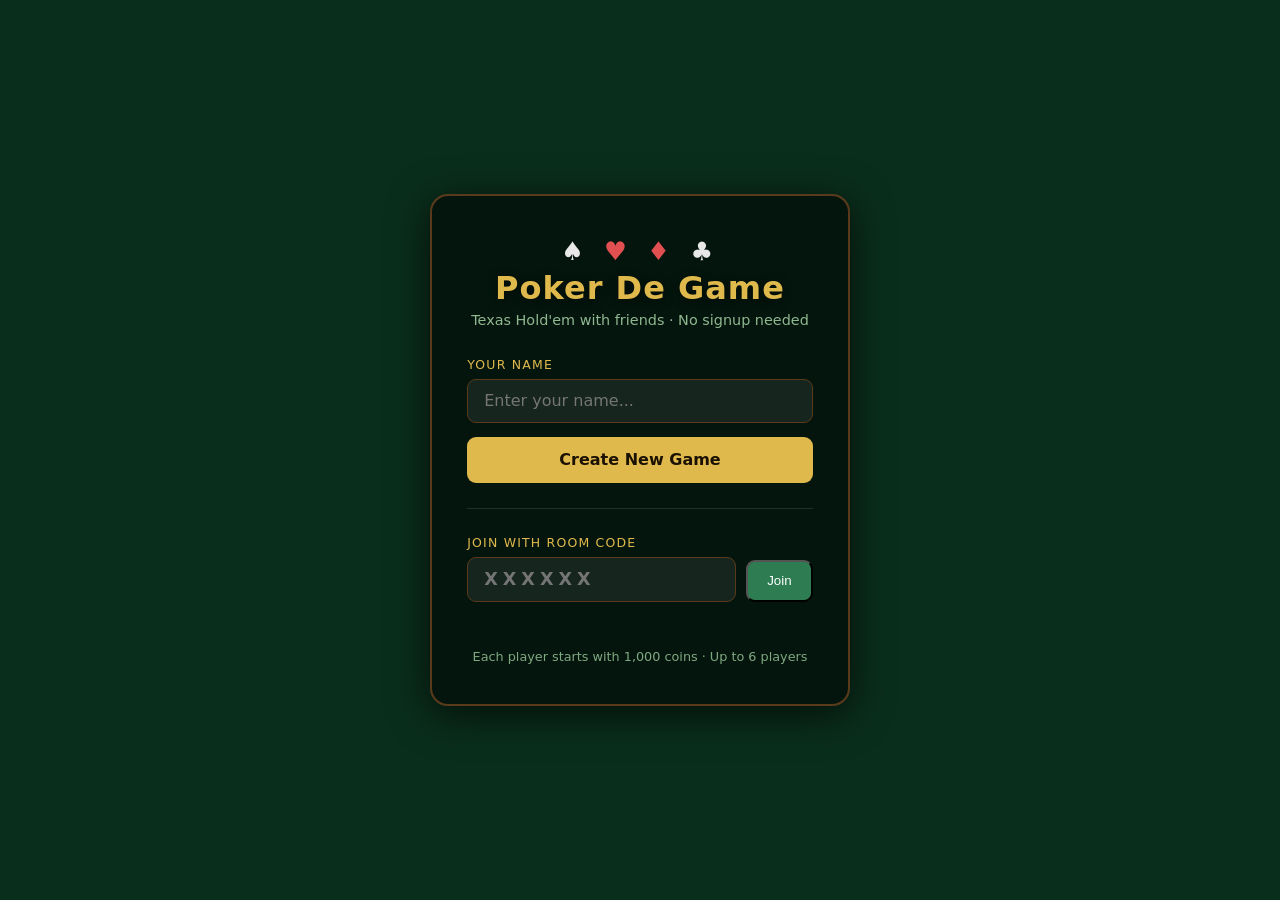
==== templates/index.html @ 19513f8f "Add full Texas Hold'em poker web app (first version) Flask + Flask-SocketIO backend with file-based " ====
<!DOCTYPE html>
<html lang="en">
<head>
    <meta charset="UTF-8">
    <meta name="viewport" content="width=device-width, initial-scale=1.0">
    <title>Poker De Game</title>
    <link rel="stylesheet" href="/static/css/style.css">
    <style>
        .landing {
            display: flex;
            flex-direction: column;
            align-items: center;
            justify-content: center;
            min-height: 100vh;
            padding: 1.5rem;
        }
        .landing-card {
            background: rgba(0, 0, 0, 0.55);
            border: 2px solid #5a3a1a;
            border-radius: 18px;
            padding: 2.5rem 2.2rem;
            width: 100%;
            max-width: 420px;
            box-shadow: 0 8px 40px rgba(0, 0, 0, 0.7);
        }
        .card-suits {
            font-size: 1.6rem;
            text-align: center;
            margin-bottom: 0.2rem;
            letter-spacing: 6px;
        }
        .card-suits .red { color: #e05050; }
        .landing h1 {
            color: #e0b94c;
            font-size: 2rem;
            text-align: center;
            margin: 0.2rem 0 0.3rem;
            text-shadow: 0 2px 10px rgba(0,0,0,0.5);
            letter-spacing: 1px;
        }
        .tagline {
            color: #90b890;
            text-align: center;
            margin: 0 0 1.8rem;
            font-size: 0.9rem;
        }
        .field-label {
            display: block;
            color: #e0b94c;
            font-size: 0.78rem;
            text-transform: uppercase;
            letter-spacing: 1.2px;
            margin-bottom: 0.45rem;
        }
        .text-input {
            width: 100%;
            padding: 0.72rem 1rem;
            border-radius: 9px;
            border: 1.5px solid #5a3a1a;
            background: rgba(255, 255, 255, 0.07);
            color: #fff;
            font-size: 1rem;
            font-family: inherit;
            outline: none;
            box-sizing: border-box;
            transition: border-color 0.2s;
        }
        .text-input:focus { border-color: #e0b94c; }
        .btn-primary {
            width: 100%;
            padding: 0.82rem;
            border-radius: 9px;
            border: none;
            font-size: 1rem;
            font-weight: 700;
            cursor: pointer;
            margin-top: 0.9rem;
            transition: opacity 0.15s, transform 0.1s;
            font-family: inherit;
        }
        .btn-primary:hover { opacity: 0.88; }
        .btn-primary:active { transform: scale(0.98); }
        .btn-create { background: #e0b94c; color: #1a1100; }
        .btn-join-action { background: #2e7d52; color: #fff; }
        .divider {
            border: none;
            border-top: 1px solid rgba(255, 255, 255, 0.12);
            margin: 1.6rem 0;
        }
        .join-row {
            display: flex;
            gap: 0.6rem;
            align-items: flex-end;
        }
        .join-row .code-wrap { flex: 1; }
        .join-row .btn-join-action {
            width: auto;
            padding: 0.72rem 1.2rem;
            margin-top: 0;
            flex-shrink: 0;
            border-radius: 9px;
        }
        #roomCode {
            text-transform: uppercase;
            letter-spacing: 5px;
            font-size: 1.1rem;
            font-weight: 600;
        }
        .error-msg {
            color: #ff7070;
            font-size: 0.88rem;
            margin-top: 0.6rem;
            min-height: 1.3em;
            text-align: center;
        }
        .coins-note {
            text-align: center;
            color: #80a880;
            font-size: 0.8rem;
            margin-top: 1.2rem;
        }
    </style>
</head>
<body>
    <div class="landing">
        <div class="landing-card">
            <div class="card-suits">
                <span>♠</span>
                <span class="red">♥</span>
                <span class="red">♦</span>
                <span>♣</span>
            </div>
            <h1>Poker De Game</h1>
            <p class="tagline">Texas Hold'em with friends · No signup needed</p>

            <label class="field-label" for="playerName">Your Name</label>
            <input class="text-input" type="text" id="playerName"
                   placeholder="Enter your name..." maxlength="16" autocomplete="off">

            <button class="btn-primary btn-create" id="createBtn">Create New Game</button>

            <hr class="divider">

            <label class="field-label">Join with Room Code</label>
            <div class="join-row">
                <div class="code-wrap">
                    <input class="text-input" type="text" id="roomCode"
                           placeholder="XXXXXX" maxlength="6" autocomplete="off">
                </div>
                <button class="btn-join-action" id="joinBtn">Join</button>
            </div>

            <div class="error-msg" id="errorMsg"></div>

            <p class="coins-note">Each player starts with 1,000 coins · Up to 6 players</p>
        </div>
    </div>

    <script src="https://cdn.socket.io/4.7.5/socket.io.min.js"></script>
    <script src="/static/js/index.js"></script>
</body>
</html>
---- static/css/style.css ----
/* ── Reset & base ───────────────────────────────────────────────────────── */
*, *::before, *::after { box-sizing: border-box; margin: 0; padding: 0; }

body {
    font-family: "Poppins", "Segoe UI", system-ui, sans-serif;
    background: #0a2e1c;
    color: #e8e8e8;
    min-height: 100vh;
    overflow-x: hidden;
}

/* ── Colours ────────────────────────────────────────────────────────────── */
:root {
    --gold:      #e0b94c;
    --felt:      #1b6b42;
    --felt-dark: #0c4a2e;
    --rail:      #5a3a1a;
    --red-suit:  #d63030;
    --bg-dark:   #0a2e1c;
    --overlay:   rgba(6, 22, 12, 0.92);
    --card-bg:   #f9f6ee;
    --fold-dim:  0.38;
}

/* ── Header ─────────────────────────────────────────────────────────────── */
.game-header {
    display: flex;
    align-items: center;
    justify-content: space-between;
    padding: 0.55rem 1.2rem;
    background: rgba(0, 0, 0, 0.45);
    border-bottom: 1px solid var(--rail);
    flex-shrink: 0;
    flex-wrap: wrap;
    gap: 0.4rem;
    z-index: 10;
    position: relative;
}

.header-logo {
    color: var(--gold);
    font-weight: 700;
    font-size: 1rem;
    letter-spacing: 0.5px;
}

.header-room {
    display: flex;
    align-items: center;
    gap: 0.5rem;
    flex-wrap: wrap;
}

.room-label { color: #80b080; font-size: 0.85rem; }

.room-code-display {
    color: var(--gold);
    font-weight: 700;
    font-size: 1.05rem;
    letter-spacing: 4px;
}

.copy-btn {
    background: transparent;
    border: 1px solid var(--rail);
    color: #b0c8b0;
    border-radius: 6px;
    padding: 0.2rem 0.6rem;
    font-size: 0.75rem;
    cursor: pointer;
    transition: background 0.15s;
    font-family: inherit;
}
.copy-btn:hover { background: rgba(255,255,255,0.1); }

.copy-hint {
    color: #70c870;
    font-size: 0.75rem;
    transition: opacity 0.3s;
}

.header-player {
    color: #90c890;
    font-size: 0.85rem;
    font-weight: 600;
}

/* ── Main game layout ───────────────────────────────────────────────────── */
.game-page { display: flex; flex-direction: column; height: 100vh; }

.game-layout {
    display: flex;
    flex: 1;
    overflow: hidden;
    min-height: 0;
}

/* ── Table area ─────────────────────────────────────────────────────────── */
.table-area {
    flex: 1;
    display: flex;
    flex-direction: column;
    align-items: center;
    justify-content: center;
    padding: 1rem;
    gap: 0.8rem;
    min-width: 0;
    overflow: hidden;
}

/* ── Table wrapper (contains oval + seats) ──────────────────────────────── */
.table-wrapper {
    position: relative;
    width: min(560px, 90vw);
    height: min(340px, 55vw);
}

/* ── Oval poker table ───────────────────────────────────────────────────── */
.poker-table {
    position: absolute;
    inset: 40px 60px;      /* space for seat bubbles outside */
    border-radius: 50%;
    background: radial-gradient(ellipse at center, var(--felt) 0%, var(--felt-dark) 100%);
    border: 8px solid var(--rail);
    box-shadow:
        inset 0 2px 20px rgba(0,0,0,0.45),
        0 4px 24px rgba(0,0,0,0.6),
        0 0 0 3px #3a2010;
    display: flex;
    align-items: center;
    justify-content: center;
}

.table-center {
    display: flex;
    flex-direction: column;
    align-items: center;
    gap: 0.5rem;
    padding: 0.4rem;
}

/* ── Pot display ────────────────────────────────────────────────────────── */
.pot-display {
    background: rgba(0,0,0,0.45);
    color: var(--gold);
    font-weight: 700;
    font-size: 0.95rem;
    padding: 0.25rem 0.9rem;
    border-radius: 20px;
    border: 1px solid rgba(224,185,76,0.35);
}

/* ── Community cards row ────────────────────────────────────────────────── */
.community-cards {
    display: flex;
    gap: 5px;
    align-items: center;
    justify-content: center;
}

.phase-badge {
    color: rgba(255,255,255,0.55);
    font-size: 0.72rem;
    text-transform: uppercase;
    letter-spacing: 1.5px;
    min-height: 1em;
}

/* ── Cards ──────────────────────────────────────────────────────────────── */
.card {
    width: 40px;
    height: 56px;
    background: var(--card-bg);
    border-radius: 5px;
    display: flex;
    flex-direction: column;
    align-items: center;
    justify-content: center;
    font-weight: 800;
    font-size: 1rem;
    color: #222;
    box-shadow: 0 2px 6px rgba(0,0,0,0.55);
    position: relative;
    user-select: none;
    flex-shrink: 0;
    animation: dealCard 0.25s ease-out;
}

@keyframes dealCard {
    from { opacity: 0; transform: translateY(-14px) scale(0.88); }
    to   { opacity: 1; transform: translateY(0) scale(1); }
}

.card .rank {
    font-size: 0.85rem;
    line-height: 1;
}
.card .suit {
    font-size: 1rem;
    line-height: 1;
}
.card.red { color: var(--red-suit); }

.card.back {
    background: linear-gradient(135deg, #1a4a8a 0%, #0a2a5a 100%);
    border: 2px solid rgba(255,255,255,0.15);
}
.card.back::after {
    content: "🂠";
    font-size: 1.6rem;
    color: rgba(255,255,255,0.25);
}

.card-slot.empty {
    width: 40px;
    height: 56px;
    border-radius: 5px;
    border: 1.5px dashed rgba(255,255,255,0.18);
    background: rgba(0,0,0,0.15);
    flex-shrink: 0;
}

/* ── Seats around the table ─────────────────────────────────────────────── */
.seats-container { position: absolute; inset: 0; pointer-events: none; }

.seat {
    position: absolute;
    width: 110px;
    background: rgba(0, 0, 0, 0.58);
    border: 1.5px solid rgba(255,255,255,0.12);
    border-radius: 10px;
    padding: 5px 7px;
    font-size: 0.72rem;
    text-align: center;
    pointer-events: auto;
    transition: border-color 0.2s, box-shadow 0.2s;
}

.seat.active-turn {
    border-color: var(--gold);
    box-shadow: 0 0 14px rgba(224,185,76,0.6);
}

.seat.folded-seat { opacity: var(--fold-dim); }

.seat.dealer-seat::before {
    content: "D";
    position: absolute;
    top: -10px;
    right: -6px;
    background: var(--gold);
    color: #1a1100;
    width: 18px;
    height: 18px;
    border-radius: 50%;
    display: flex;
    align-items: center;
    justify-content: center;
    font-size: 0.65rem;
    font-weight: 800;
    box-shadow: 0 1px 4px rgba(0,0,0,0.5);
}

.seat-name {
    font-weight: 700;
    color: #e8e8e8;
    white-space: nowrap;
    overflow: hidden;
    text-overflow: ellipsis;
    font-size: 0.75rem;
}
.seat-name.is-you { color: var(--gold); }

.seat-coins { color: #80c880; font-size: 0.7rem; }

.seat-bet {
    display: inline-block;
    background: rgba(224,185,76,0.2);
    color: var(--gold);
    border-radius: 8px;
    padding: 1px 5px;
    font-size: 0.65rem;
    margin-top: 2px;
    min-height: 1em;
}

.seat-status {
    font-size: 0.62rem;
    color: #ff8080;
    margin-top: 1px;
}

.seat-cards { display: flex; justify-content: center; gap: 3px; margin-top: 3px; }
.seat .card { width: 22px; height: 32px; font-size: 0.5rem; border-radius: 3px; animation: none; }
.seat .card .rank { font-size: 0.5rem; }
.seat .card .suit { font-size: 0.55rem; }
.seat .card.back::after { font-size: 1rem; }
.seat .card-slot.empty { width: 22px; height: 32px; border-radius: 3px; }

/* Seat positions: 6 seats around oval (wrapper coords)  */
/* seat-0: bottom-center (local player) */
.seat-pos-0 { bottom: 0;    left: 50%;  transform: translateX(-50%); }
/* seat-1: bottom-right */
.seat-pos-1 { bottom: 10px; right: 0;   transform: none; }
/* seat-2: top-right */
.seat-pos-2 { top: 10px;    right: 0;   transform: none; }
/* seat-3: top-center */
.seat-pos-3 { top: 0;       left: 50%;  transform: translateX(-50%); }
/* seat-4: top-left */
.seat-pos-4 { top: 10px;    left: 0;    transform: none; }
/* seat-5: bottom-left */
.seat-pos-5 { bottom: 10px; left: 0;    transform: none; }

/* ── My hole cards ───────────────────────────────────────────────────────── */
.my-cards-area {
    display: flex;
    flex-direction: column;
    align-items: center;
    gap: 0.3rem;
}

.my-cards-label {
    font-size: 0.72rem;
    color: #80a880;
    text-transform: uppercase;
    letter-spacing: 1px;
    min-height: 1em;
}

.my-cards {
    display: flex;
    gap: 10px;
    align-items: center;
    min-height: 72px;
}

.my-cards .card {
    width: 52px;
    height: 72px;
    font-size: 1.1rem;
    border-radius: 7px;
}
.my-cards .card .rank { font-size: 1rem; }
.my-cards .card .suit { font-size: 1.2rem; }

/* ── Betting controls ────────────────────────────────────────────────────── */
.controls-bar {
    display: flex;
    align-items: center;
    gap: 0.5rem;
    flex-wrap: wrap;
    justify-content: center;
    background: rgba(0,0,0,0.4);
    border: 1px solid rgba(255,255,255,0.08);
    border-radius: 12px;
    padding: 0.6rem 1rem;
}

.ctrl-btn {
    padding: 0.55rem 1rem;
    border-radius: 8px;
    border: none;
    font-weight: 700;
    font-size: 0.88rem;
    cursor: pointer;
    font-family: inherit;
    transition: opacity 0.15s, transform 0.1s;
    min-width: 60px;
}
.ctrl-btn:hover { opacity: 0.85; }
.ctrl-btn:active { transform: scale(0.97); }
.ctrl-btn:disabled { opacity: 0.35; cursor: not-allowed; transform: none; }

.btn-fold  { background: #8b2020; color: #fff; }
.btn-check { background: #2855a0; color: #fff; }
.btn-call  { background: #206080; color: #fff; }
.btn-raise { background: #2e7d40; color: #fff; }
.btn-allin { background: var(--gold); color: #1a1100; }

.raise-group { display: flex; align-items: center; gap: 0.4rem; }

.raise-input {
    width: 80px;
    padding: 0.5rem 0.5rem;
    border-radius: 7px;
    border: 1.5px solid #406040;
    background: rgba(255,255,255,0.07);
    color: #fff;
    font-size: 0.88rem;
    font-family: inherit;
    outline: none;
    text-align: center;
}
.raise-input:focus { border-color: var(--gold); }
.raise-input::-webkit-inner-spin-button { opacity: 0.5; }

/* ── Chat sidebar ────────────────────────────────────────────────────────── */
.chat-sidebar {
    width: 260px;
    flex-shrink: 0;
    display: flex;
    flex-direction: column;
    border-left: 1px solid rgba(255,255,255,0.08);
    background: rgba(0,0,0,0.3);
    overflow: hidden;
}

.chat-header {
    display: flex;
    align-items: center;
    justify-content: space-between;
    padding: 0.55rem 0.9rem;
    border-bottom: 1px solid rgba(255,255,255,0.08);
    flex-shrink: 0;
}

.chat-title { font-size: 0.85rem; color: #a0c0a0; font-weight: 600; }

.chat-collapse {
    background: transparent;
    border: none;
    color: #80a080;
    font-size: 1.1rem;
    cursor: pointer;
    line-height: 1;
    padding: 0 0.3rem;
}

.chat-messages {
    flex: 1;
    overflow-y: auto;
    padding: 0.6rem 0.8rem;
    display: flex;
    flex-direction: column;
    gap: 0.5rem;
    scrollbar-width: thin;
    scrollbar-color: #2a4a2a transparent;
}

.chat-msg { font-size: 0.8rem; line-height: 1.35; }
.chat-msg .msg-name { font-weight: 700; color: var(--gold); margin-right: 0.3rem; }
.chat-msg .msg-text { color: #c8d8c8; word-break: break-word; }
.chat-msg.system .msg-text { color: #70a070; font-style: italic; }

.chat-input-row {
    display: flex;
    gap: 0.4rem;
    padding: 0.5rem 0.7rem;
    border-top: 1px solid rgba(255,255,255,0.08);
    flex-shrink: 0;
}

.chat-input {
    flex: 1;
    padding: 0.45rem 0.7rem;
    border-radius: 8px;
    border: 1px solid #304830;
    background: rgba(255,255,255,0.06);
    color: #fff;
    font-size: 0.82rem;
    font-family: inherit;
    outline: none;
    min-width: 0;
}
.chat-input:focus { border-color: #508050; }

.chat-send {
    background: #2e5a30;
    border: none;
    color: #a0d0a0;
    border-radius: 8px;
    padding: 0.45rem 0.7rem;
    cursor: pointer;
    font-size: 0.9rem;
    transition: background 0.15s;
    flex-shrink: 0;
}
.chat-send:hover { background: #3a7040; }

/* ── Overlay (lobby + showdown) ─────────────────────────────────────────── */
.overlay {
    display: none;
    position: fixed;
    inset: 0;
    background: var(--overlay);
    z-index: 100;
    align-items: center;
    justify-content: center;
    padding: 1rem;
}
.overlay.active { display: flex; }

.overlay-panel {
    background: rgba(5, 28, 15, 0.95);
    border: 2px solid var(--rail);
    border-radius: 18px;
    padding: 2.2rem 2rem;
    width: 100%;
    max-width: 420px;
    box-shadow: 0 8px 40px rgba(0,0,0,0.8);
    text-align: center;
}

.overlay-suits {
    font-size: 1.4rem;
    letter-spacing: 6px;
    margin-bottom: 0.5rem;
}
.overlay-suits .red { color: var(--red-suit); }

.overlay-title {
    color: var(--gold);
    font-size: 1.6rem;
    margin-bottom: 0.6rem;
}

.invite-hint {
    color: #90b890;
    font-size: 0.88rem;
    margin-bottom: 1.2rem;
}

.code-chip {
    background: rgba(224,185,76,0.15);
    color: var(--gold);
    border: 1px solid rgba(224,185,76,0.4);
    border-radius: 6px;
    padding: 1px 8px;
    letter-spacing: 3px;
    font-size: 1rem;
}

/* Lobby player list */
.lobby-players {
    margin: 0 0 1.2rem;
    display: flex;
    flex-direction: column;
    gap: 0.4rem;
    max-height: 220px;
    overflow-y: auto;
}

.lobby-player {
    display: flex;
    align-items: center;
    justify-content: space-between;
    background: rgba(255,255,255,0.05);
    border-radius: 8px;
    padding: 0.5rem 0.8rem;
    font-size: 0.88rem;
}

.lobby-player .lp-name { font-weight: 600; }
.lobby-player .lp-host {
    background: rgba(224,185,76,0.2);
    color: var(--gold);
    font-size: 0.72rem;
    border-radius: 5px;
    padding: 1px 6px;
}
.lobby-player .lp-coins { color: #70b070; font-size: 0.78rem; }

.big-btn {
    padding: 0.85rem 2rem;
    border-radius: 10px;
    border: none;
    font-weight: 700;
    font-size: 1rem;
    cursor: pointer;
    font-family: inherit;
    transition: opacity 0.15s, transform 0.1s;
    display: inline-block;
}
.big-btn:hover { opacity: 0.88; }
.big-btn:active { transform: scale(0.98); }

.btn-start { background: var(--gold); color: #1a1100; }

.waiting-text {
    color: #70a070;
    font-size: 0.85rem;
    margin-top: 0.6rem;
}

/* Showdown */
.showdown-panel { max-width: 460px; }

.showdown-results {
    margin: 1rem 0;
    display: flex;
    flex-direction: column;
    gap: 0.5rem;
}

.sd-result {
    display: flex;
    align-items: center;
    gap: 0.6rem;
    background: rgba(255,255,255,0.05);
    border-radius: 10px;
    padding: 0.6rem 0.9rem;
    text-align: left;
}
.sd-result.winner {
    background: rgba(224,185,76,0.12);
    border: 1px solid rgba(224,185,76,0.35);
}
.sd-winner-crown { font-size: 1.1rem; flex-shrink: 0; }
.sd-info { flex: 1; min-width: 0; }
.sd-name { font-weight: 700; font-size: 0.92rem; }
.sd-label { font-size: 0.75rem; color: #90b890; }
.sd-amount {
    font-weight: 700;
    color: var(--gold);
    font-size: 0.9rem;
    flex-shrink: 0;
}
.sd-cards { display: flex; gap: 3px; flex-shrink: 0; }
.sd-cards .card { width: 26px; height: 37px; border-radius: 4px; font-size: 0.55rem; animation: none; }
.sd-cards .card .rank { font-size: 0.55rem; }
.sd-cards .card .suit { font-size: 0.62rem; }

.showdown-actions {
    display: flex;
    gap: 0.7rem;
    justify-content: center;
    flex-wrap: wrap;
    margin-top: 0.5rem;
}

.btn-next  { background: #2e7d40; color: #fff; }
.btn-reset { background: #2855a0; color: #fff; }

/* ── Toast ───────────────────────────────────────────────────────────────── */
.toast {
    position: fixed;
    bottom: 1.5rem;
    left: 50%;
    transform: translateX(-50%) translateY(20px);
    background: rgba(10,10,10,0.9);
    color: #e0e8e0;
    border: 1px solid rgba(255,255,255,0.15);
    border-radius: 10px;
    padding: 0.7rem 1.4rem;
    font-size: 0.88rem;
    pointer-events: none;
    opacity: 0;
    transition: opacity 0.25s, transform 0.25s;
    z-index: 200;
    max-width: 340px;
    text-align: center;
}
.toast.show {
    opacity: 1;
    transform: translateX(-50%) translateY(0);
}

/* ── Responsive ─────────────────────────────────────────────────────────── */
@media (max-width: 768px) {
    .chat-sidebar {
        position: fixed;
        bottom: 0;
        right: 0;
        left: 0;
        width: 100%;
        height: 220px;
        border-left: none;
        border-top: 1px solid rgba(255,255,255,0.12);
        z-index: 50;
        transform: translateY(100%);
        transition: transform 0.3s;
    }
    .chat-sidebar.open { transform: translateY(0); }
    .game-layout { flex-direction: column; }
    .table-wrapper {
        width: min(420px, 96vw);
        height: min(260px, 42vw);
    }
    .seat { width: 90px; font-size: 0.65rem; }
    .ctrl-btn { padding: 0.6rem 0.7rem; font-size: 0.8rem; min-width: 50px; }
    .raise-input { width: 65px; }
}

@media (max-width: 480px) {
    .table-wrapper {
        width: 98vw;
        height: min(220px, 55vw);
    }
    .poker-table { border-width: 5px; }
    .seat { width: 80px; padding: 4px 5px; }
    .controls-bar { gap: 0.3rem; padding: 0.5rem 0.5rem; }
    .ctrl-btn { padding: 0.55rem 0.55rem; font-size: 0.78rem; }
}
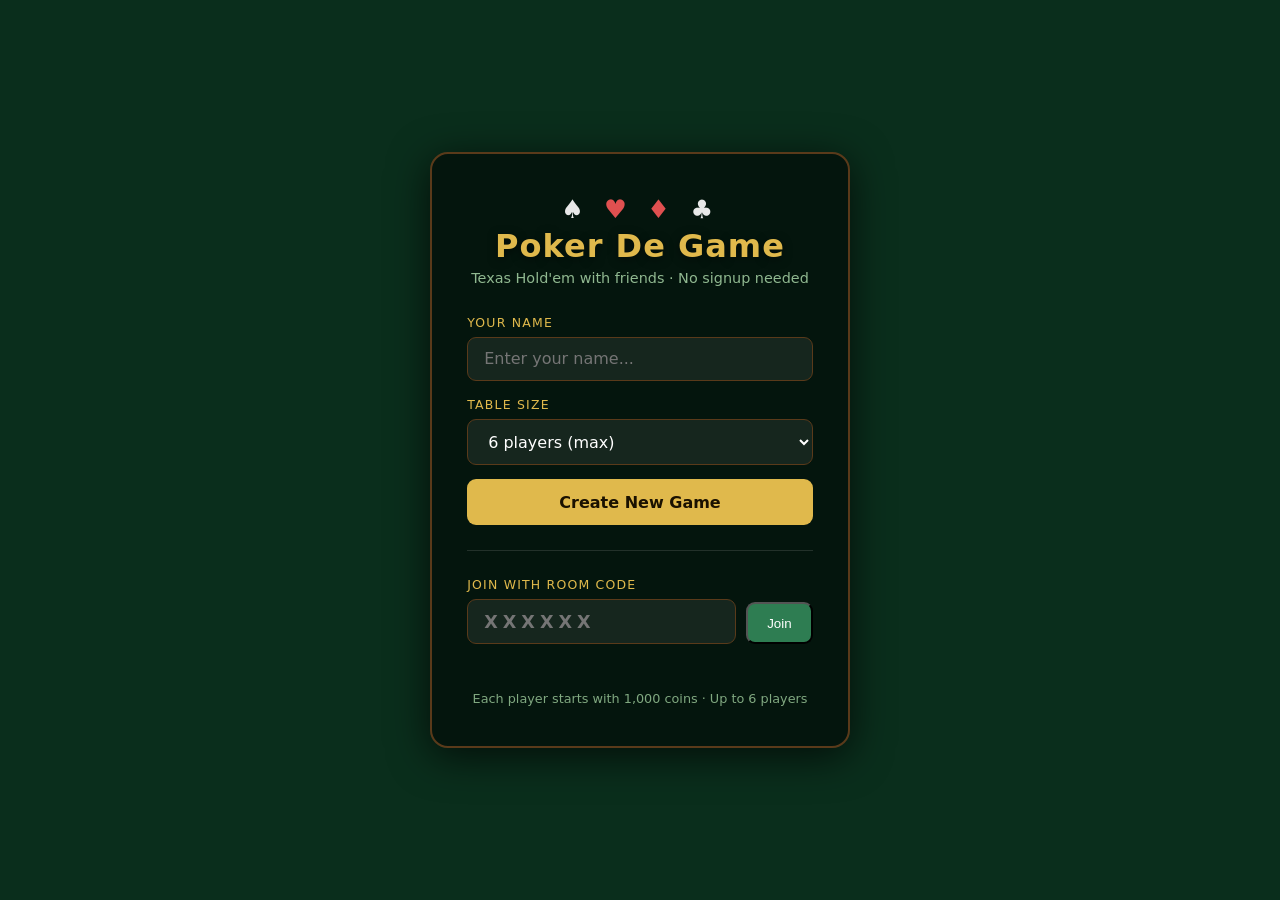
==== commit 61b9c8a9: "Fix host entry bug, add max-players selection, and CPU auto-play timeout - Fix race condition: remov" ====
--- a/templates/index.html
+++ b/templates/index.html
@@ -119,6 +119,10 @@
             font-size: 0.8rem;
             margin-top: 1.2rem;
         }
+        select.text-input option {
+            background: #1a3025;
+            color: #fff;
+        }
     </style>
 </head>
 <body>
@@ -136,6 +140,15 @@
             <label class="field-label" for="playerName">Your Name</label>
             <input class="text-input" type="text" id="playerName"
                    placeholder="Enter your name..." maxlength="16" autocomplete="off">
+
+            <label class="field-label" for="maxPlayers" style="margin-top:1rem;">Table Size</label>
+            <select class="text-input" id="maxPlayers" style="cursor:pointer;">
+                <option value="2">2 players</option>
+                <option value="3">3 players</option>
+                <option value="4">4 players</option>
+                <option value="5">5 players</option>
+                <option value="6" selected>6 players (max)</option>
+            </select>
 
             <button class="btn-primary btn-create" id="createBtn">Create New Game</button>
 
--- a/static/css/style.css
+++ b/static/css/style.css
@@ -164,6 +164,23 @@
     text-transform: uppercase;
     letter-spacing: 1.5px;
     min-height: 1em;
+}
+
+.turn-timer {
+    color: rgba(255,255,255,0.6);
+    font-size: 0.78rem;
+    min-height: 1.2em;
+    margin-top: 3px;
+    transition: color 0.3s;
+}
+.turn-timer.urgent {
+    color: #ff7070;
+    font-weight: 700;
+    animation: pulse-timer 1s ease-in-out infinite;
+}
+@keyframes pulse-timer {
+    0%, 100% { opacity: 1; }
+    50% { opacity: 0.5; }
 }
 
 /* ── Cards ──────────────────────────────────────────────────────────────── */
